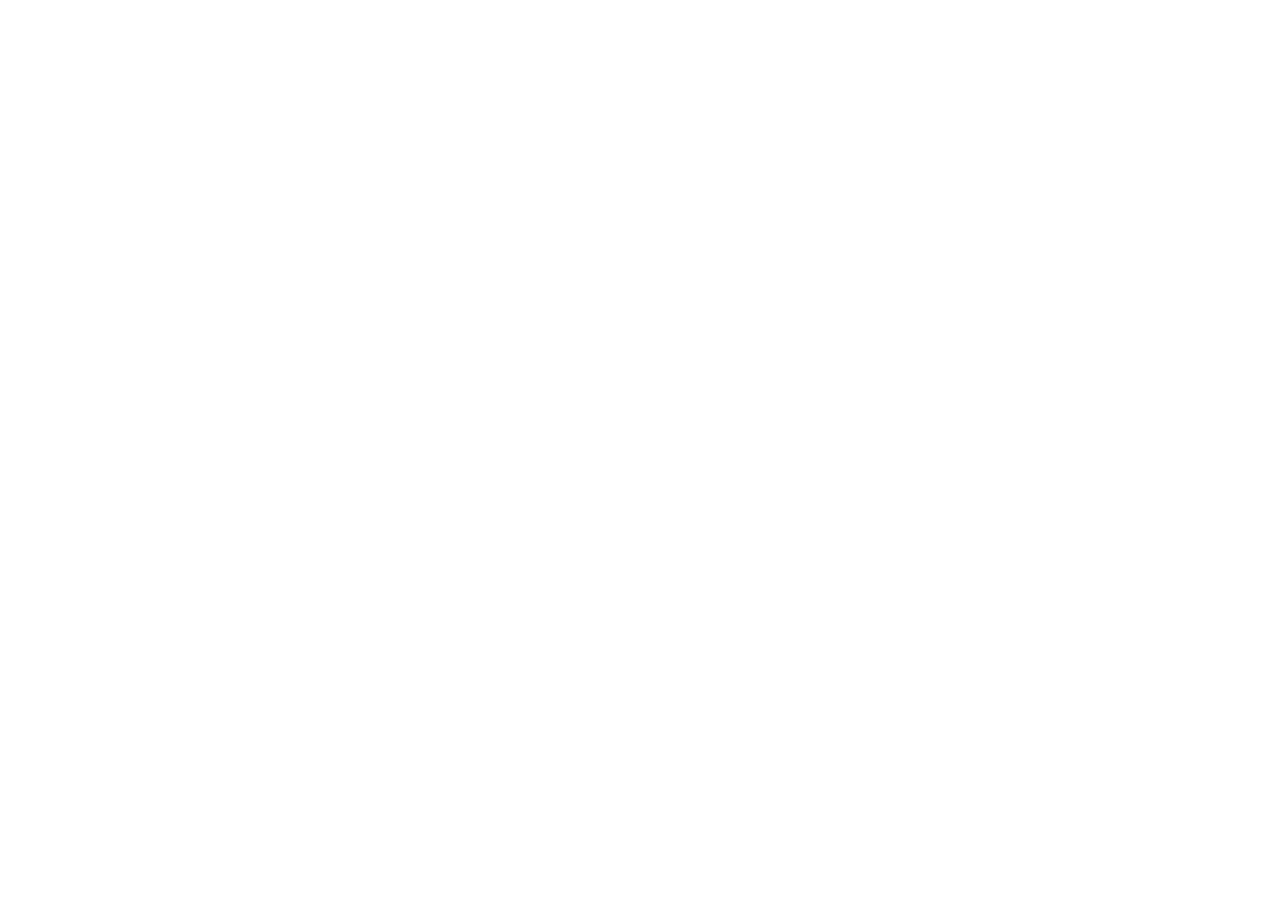
==== html-css/portfoliodev-html-css/index.html @ 9056b568 "chore: reset CSS, add project images and create CSS variables in :root" ====
<!DOCTYPE html>
<html lang="pt-BR">
<head>
    <link rel="preconnect" href="https://fonts.googleapis.com">
    <link rel="preconnect" href="https://fonts.gstatic.com" crossorigin>

    <link rel="preconnect" href="https://fonts.googleapis.com">
    <link rel="preconnect" href="https://fonts.gstatic.com" crossorigin>

    <link rel="preconnect" href="https://fonts.googleapis.com">
    <link rel="preconnect" href="https://fonts.gstatic.com" crossorigin>

    <meta charset="UTF-8">
    <meta name="viewport" content="width=device-width, initial-scale=1.0">
    <title>Portfolio Dev</title>

    <link rel="stylesheet" href="./styles.css">

    <link href="https://fonts.googleapis.com/css2?family=Asap:ital,wght@0,100..900;1,100..900&display=swap" rel="stylesheet">
    <link href="https://fonts.googleapis.com/css2?family=Inconsolata:wght@200..900&display=swap" rel="stylesheet">
    <link href="https://fonts.googleapis.com/css2?family=Maven+Pro:wght@400..900&display=swap" rel="stylesheet">
</head>
<body>
    
</body>
</html>
---- html-css/portfoliodev-html-css/styles.css ----
* {
    margin: 0;
    padding: 0;
    box-sizing: border-box;
}

:root {
    /* COLORS */
    --red: #E3646E;
    --purple: #BB72E9;
    --blue: #3996DB;
    --green: #82BC4F;
    --yellow: #EABD5F;

    /* COLORS BASE */
    --gray-100: #E2E4E9;
    --gray-200: #C0C4CE;
    --gray-300: #878EA1;
    --gray-400: #292C34;
    --gray-500: #16181D;
    --gray-600: #0D0E11;

    /* FONTS */
    /* TITLE - ASAP */
  --title-lg: 700 56px/120% 'Asap', sans-serif;
  --title-md: 700 24px/120% 'Asap', sans-serif;
  --title-sm: 700 16px/120% 'Asap', sans-serif;

  /* SUBTITLE - INCONSOLATA */
  --subtitle: 400 20px/120% 'Inconsolata', monospace;

  /* TEXT - MAVEN PRO */
  --text-md: 400 16px/140% 'Maven Pro', sans-serif;
  --text-sm: 400 14px/140% 'Maven Pro', sans-serif;
}
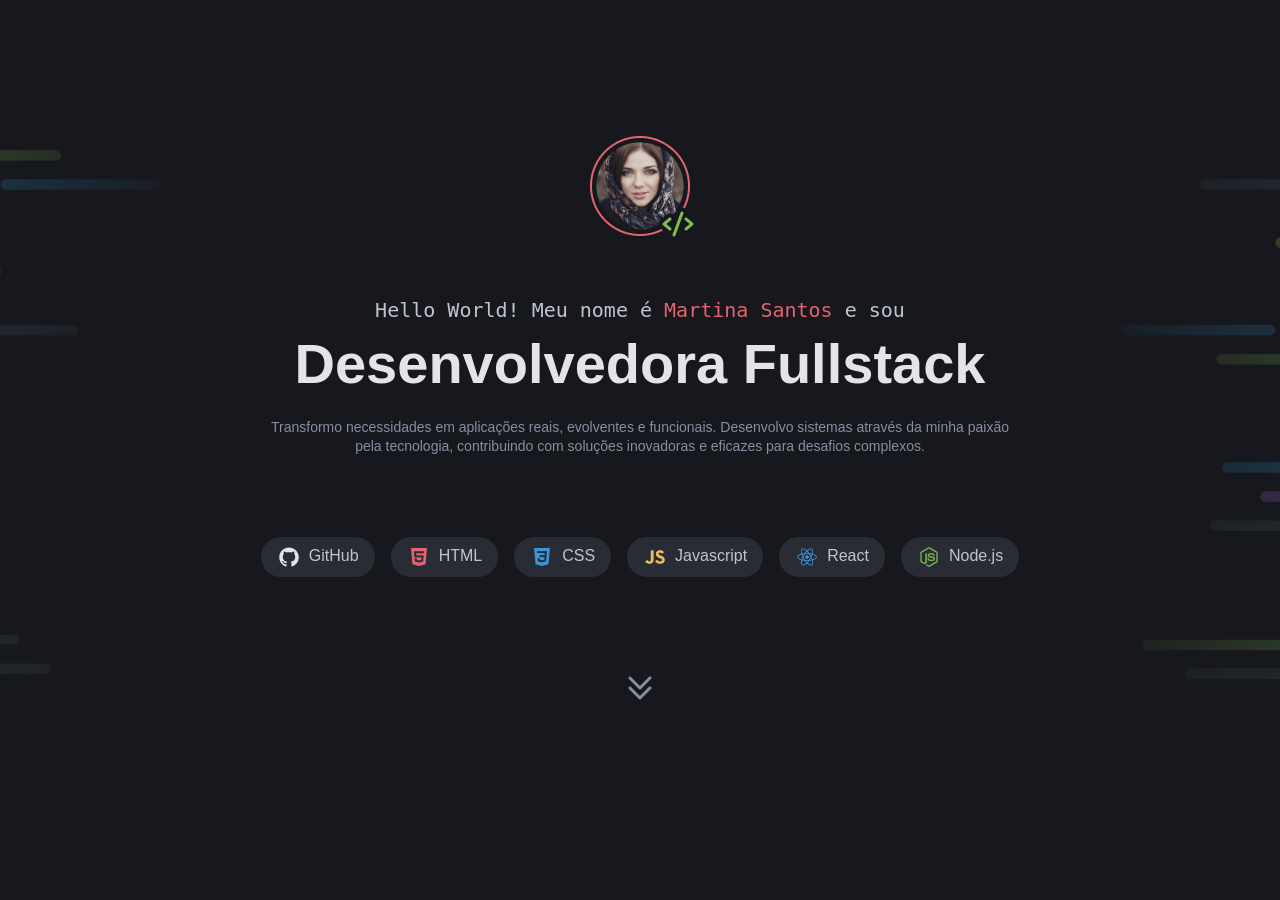
==== commit 2b3f76ce: "feat: implement hero section layout and styling" ====
--- a/html-css/portfoliodev-html-css/index.html
+++ b/html-css/portfoliodev-html-css/index.html
@@ -21,6 +21,55 @@
     <link href="https://fonts.googleapis.com/css2?family=Maven+Pro:wght@400..900&display=swap" rel="stylesheet">
 </head>
 <body>
-    
+    <main>
+        <section class="hero">
+            <div class="container">
+                <img src="./images/Avatar.png" alt="Imagem da pessoa do Portfolio">
+
+                <div class="title">
+                    <p>Hello World! Meu nome é <span>Martina Santos</span> e sou</p>
+                    <h1>Desenvolvedora Fullstack</h1>
+                    <p>Transformo necessidades em aplicações reais, evolventes e funcionais. Desenvolvo sistemas através da minha paixão pela tecnologia, contribuindo com soluções inovadoras e eficazes para desafios complexos.</p>
+                </div>
+
+                <div class="stacks">
+                    <div class="stack">
+                        <img src="./images/svg/GitHub.svg" alt="Icone do github">
+                        <p>GitHub</p>
+                    </div>
+
+                    <div class="stack">
+                        <img src="./images/icons/HTML.png" alt="Icone do HTML">
+                        <p>HTML</p>
+                    </div>
+
+                    <div class="stack">
+                        <img src="./images/icons/CSS.png" alt="Icone do CSS">
+                        <p>CSS</p>
+                    </div>
+
+                    <div class="stack">
+                        <img src="./images/icons/JavaScript.png" alt="Icone do JavaScript">
+                        <p>Javascript</p>
+                    </div>
+
+                    <div class="stack">
+                        <img src="./images/icons/React.png" alt="Icone do React">
+                        <p>React</p>
+                    </div>
+
+                    <div class="stack">
+                        <img src="./images/icons/Node.js.png" alt="Icone do Node">
+                        <p>Node.js</p>
+                    </div>
+                </div>
+
+                <div class="arrow">
+                    <img src="./images/CaretDoubleDown (1).png" alt="Icone de seta">
+                </div>
+            </div>
+            
+        </section>
+    </main>
 </body>
 </html>
--- a/html-css/portfoliodev-html-css/styles.css
+++ b/html-css/portfoliodev-html-css/styles.css
@@ -32,4 +32,111 @@
   /* TEXT - MAVEN PRO */
   --text-md: 400 16px/140% 'Maven Pro', sans-serif;
   --text-sm: 400 14px/140% 'Maven Pro', sans-serif;
+}
+
+.hero {
+  background-image: url('./images/Background_Intro.png');
+  background-size: cover;
+  background-position: center;
+  background-repeat: no-repeat;
+
+  height: 100vh;
+  width: 100%;
+
+  padding: 120px 163px 183px;
+  display: flex;
+  flex-direction: column;
+  align-items: center;
+  justify-content: center;
+
+  & .container {
+    padding: 0 143px;
+    display: flex;
+    flex-direction: column;
+    align-items: center;
+    justify-content: center;
+
+    & img:nth-child(0) {
+      width: 112px;
+      height: 112px;
+    }
+
+    & .title {
+      margin-top: 56px;
+
+      & p:nth-child(1) {
+        color: var(--gray-200);
+
+        font: var(--subtitle);
+
+        text-align: center;
+
+          & span {
+            color: var(--red);
+          }
+      }
+
+      & h1 {
+        color: var(--gray-100);
+
+        font: var(--title-lg);
+
+        text-align: center;
+
+        margin-top: 8px;
+      }
+
+      & p:nth-child(3) {
+        color: var(--gray-300);
+
+        font: var(--text-sm);
+
+        text-align: center;
+
+        margin-top: 20px;
+      }
+    }
+
+    & .stacks {
+      display: flex;
+      gap: 16px;
+      align-items: center;
+      justify-content: center;
+
+      margin-top: 80px;
+
+      & .stack {
+        display: flex;
+        align-items: center;
+        justify-content: center;
+        gap: 8px;
+
+        background-color: var(--gray-400);
+
+        padding: 8px 16px;
+
+        border-radius: 999px;
+
+        & img {
+          width: 24px;
+          height: 24px;
+        }
+
+        & p {
+          color: var(--gray-200);
+
+          font: var(--text-md);
+        }
+      }
+    }
+
+    & .arrow {
+      margin-top: 94px;
+      
+      & img {
+        width: 32px;
+        height: 32px;
+      }
+    }
+  }  
 }
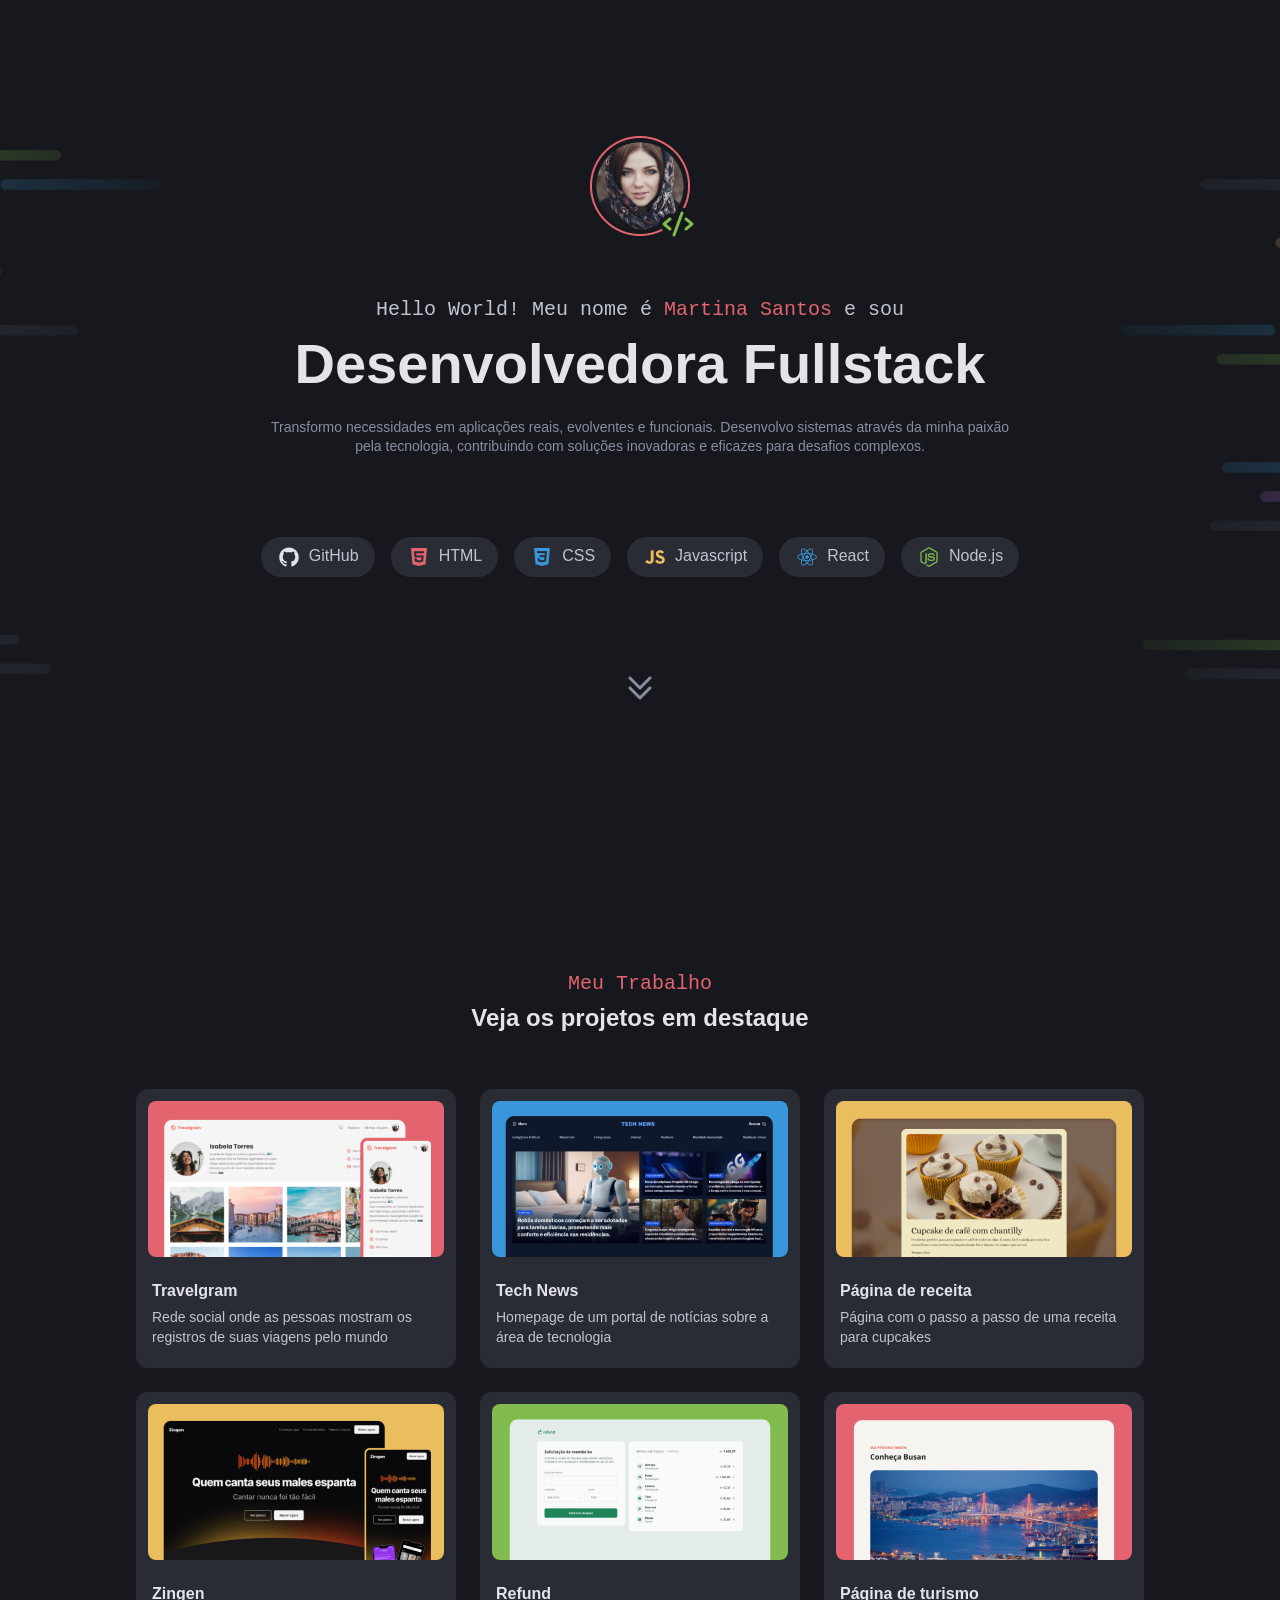
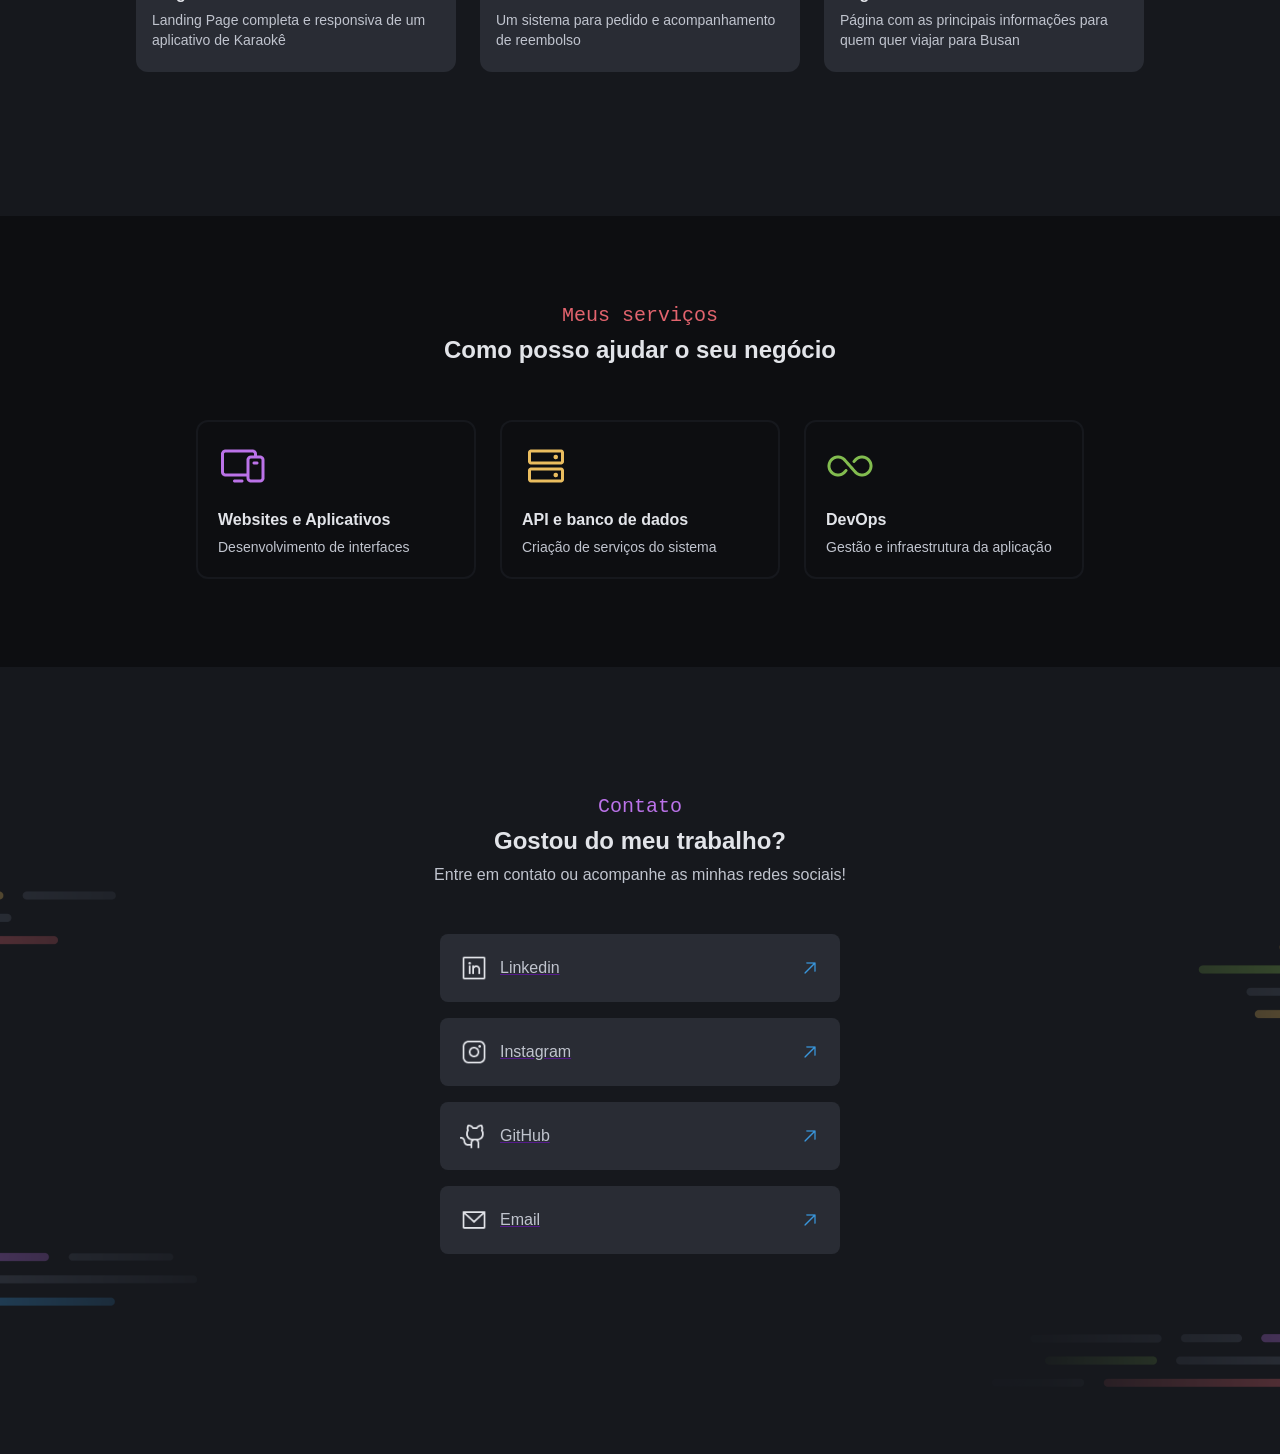
==== commit 5d117bd3: "feat: complete project with semantic HTML and full CSS styling" ====
--- a/html-css/portfoliodev-html-css/index.html
+++ b/html-css/portfoliodev-html-css/index.html
@@ -70,6 +70,160 @@
             </div>
             
         </section>
+
+        <section class="works">
+            <div class="title">
+                <p>Meu Trabalho</p>
+                <h2>Veja os projetos em destaque</h2>
+            </div>
+
+            <div class="projects">
+                <div class="project">
+                    <img src="./images/Thumbnail_Project-01.png" alt="">
+
+                    <div class="description">
+                        <h3>Travelgram</h3>
+                        <p>Rede social onde as pessoas mostram os registros de suas viagens pelo mundo</p>
+                    </div>
+                </div>
+
+                <div class="project">
+                    <img src="./images/Thumbnail_Project-02.png" alt="">
+
+                    <div class="description">
+                        <h3>Tech News</h3>
+                        <p>Homepage de um portal de notícias sobre a área de tecnologia</p>
+                    </div>
+                </div>
+
+                <div class="project">
+                    <img src="./images/Thumbnail_Project-03.png" alt="">
+
+                    <div class="description">
+                        <h3>Página de receita</h3>
+                        <p>Página com o passo a passo de uma receita para cupcakes</p>
+                    </div>
+                </div>
+
+                <div class="project">
+                    <img src="./images/Thumbnail_Project-04.png" alt="">
+
+                    <div class="description">
+                        <h3>Zingen</h3>
+                        <p>Landing Page completa e responsiva de um aplicativo de Karaokê</p>
+                    </div>
+                </div>
+
+                <div class="project">
+                    <img src="./images/Thumbnail_Project-05.png" alt="">
+
+                    <div class="description">
+                        <h3>Refund</h3>
+                        <p>Um sistema para pedido e acompanhamento de reembolso</p>
+                    </div>
+                </div>
+
+                <div class="project">
+                    <img src="./images/Thumbnail_Project-06.png" alt="">
+
+                    <div class="description">
+                        <h3>Página de turismo</h3>
+                        <p>Página com as principais informações para quem quer viajar para Busan</p>
+                    </div>
+                </div>
+            </div>
+        </section>
+
+        <section class="services">
+            <div class="title">
+                <p>Meus serviços</p>
+                <h2>Como posso ajudar o seu negócio</h2>
+            </div>
+
+            <div class="all-services">
+                <div class="service">
+                    <img src="./images/icons/Devices (1).png" alt="">
+
+                    <div class="description">
+                        <h3>Websites e Aplicativos</h3>
+                        <p>Desenvolvimento de interfaces</p>
+                    </div>
+                </div>
+
+                <div class="service">
+                    <img src="./images/icons/HardDrives (1).png" alt="">
+
+                    <div class="description">
+                        <h3>API e banco de dados</h3>
+                        <p>Criação de serviços do sistema </p>
+                    </div>
+                </div>
+
+                <div class="service">
+                    <img src="./images/icons/Infinity (1).png" alt="">
+
+                    <div class="description">
+                        <h3>DevOps</h3>
+                        <p>Gestão e infraestrutura da aplicação</p>
+                    </div>
+                </div>
+            </div>
+        </section>
+
+        <footer>
+            <div class="title">
+                <p>Contato</p>
+                <h2>Gostou do meu trabalho?</h2>
+                <p>Entre em contato ou acompanhe as minhas redes sociais!</p>
+            </div>
+
+            <div class="socials">
+                <a href="">
+                    <div class="social">
+                        <div class="left">
+                            <img src="./images/icons/LinkedinLogo.png" alt="">
+                            <p>Linkedin</p>
+                        </div>
+
+                        <img src="./images/icons/ArrowUpRight (1).png" alt="">
+                    </div>
+                </a>
+                
+                <a href="">
+                    <div class="social">
+                        <div class="left">
+                            <img src="./images/icons/InstagramLogo.png" alt="">
+                            <p>Instagram</p>
+                        </div>
+
+                        <img src="./images/icons/ArrowUpRight (1).png" alt="">
+                    </div>
+                </a>
+                
+                <a href="">
+                    <div class="social">
+                        <div class="left">
+                            <img src="./images/icons/GithubLogo.png" alt="">
+                            <p>GitHub</p>
+                        </div>
+
+                        <img src="./images/icons/ArrowUpRight (1).png" alt="">
+                    </div>
+                </a>
+                
+                <a href="">
+                    <div class="social">
+                        <div class="left">
+                            <img src="./images/icons/EnvelopeSimple.png" alt="">
+                            <p>Email</p>
+                        </div>
+
+                        <img src="./images/icons/ArrowUpRight (1).png" alt="">
+                    </div>
+                </a>
+                
+            </div>
+        </footer>
     </main>
 </body>
 </html>
--- a/html-css/portfoliodev-html-css/styles.css
+++ b/html-css/portfoliodev-html-css/styles.css
@@ -138,5 +138,268 @@
         height: 32px;
       }
     }
-  }  
+  }
+}
+
+.works {
+  padding: 72px 120px 144px;
+    
+  display: flex;
+  flex-direction: column;
+  align-items: center;
+  justify-content: center;
+  gap: 56px;
+
+  background-color: var(--gray-500);
+
+  & .title {
+    display: flex;
+    flex-direction: column;
+    gap: 8px;
+
+    & p {
+      color: var(--red);
+
+      font: var(--subtitle);
+
+      text-align: center;
+    }
+
+    & h2 {
+      color: var(--gray-100);
+
+      font: var(--title-md);
+
+      text-align: center;
+    }
+  }
+
+  & .projects {
+    display: flex;
+    align-items: center;
+    justify-content: center;
+    gap: 24px;
+    flex-wrap: wrap;
+
+
+    width: 100%;
+
+    & .project {
+      width: 320px;
+
+      display: flex;
+      flex-direction: column;
+      gap: 20px;
+
+      padding: 12px 12px 17px;
+
+      border-radius: 12px;
+
+      background-color: var(--gray-400);
+
+      & img {
+        width: 100%;
+        height: 156px;
+
+        border-radius: 8px;
+      }
+
+      & .description {
+        display: flex;
+        flex-direction: column;
+        gap: 8px;
+
+        padding: 4px;
+
+        & h3 {
+          color: var(--gray-100);
+
+          font: var(--title-sm);
+        }
+
+        & p {
+          color: var(--gray-200);
+
+          font: var(--text-sm);
+        }
+      }
+    }
+
+    & .project:hover {
+      border: 1.5px solid var(--gray-300);
+    }
+  }
+}
+
+.services {
+  background-color: var(--gray-600);
+
+  padding: 88px 120px;
+
+  display: flex;
+  flex-direction: column;
+  justify-content: center;
+  align-items: center;
+  gap: 56px;
+
+  & .title {
+    display: flex;
+    flex-direction: column;
+    gap: 8px;
+
+    & p {
+      color: var(--red);
+
+      font: var(--subtitle);
+
+      text-align: center;
+    }
+
+    & h2 {
+      color: var(--gray-100);
+
+      font: var(--title-md);
+    }
+  }
+
+  & .all-services {
+    display: flex;
+    justify-content: center;
+    align-items: center;
+    flex-wrap: wrap;
+    gap: 24px;
+
+    & .service {
+      width: 280px;
+
+      border: 2px solid var(--gray-500);
+
+      display: flex;
+      flex-direction: column;
+      gap: 20px;
+
+      padding: 20px;
+
+      border-radius: 12px;
+
+      & img {
+        width: 48px;
+        height: 48px;
+      }
+
+      & .description {
+        display: flex;
+        flex-direction: column;
+        gap: 8px;
+
+        & h3 {
+          color: var(--gray-100);
+
+          font: var(--title-sm);
+        }
+
+        & p {
+          color: var(--gray-200);
+
+          font: var(--text-sm);
+        }
+      }
+    }
+  }
+}
+
+footer {
+  background-image: url('./images/Background_Contacts.png');
+  background-size: cover;
+  background-position: center;
+  background-repeat: no-repeat;
+
+  padding: 128px 120px 200px;
+
+  display: flex;
+  flex-direction: column;
+  justify-content: center;
+  align-items: center;
+  gap: 48px;
+
+  & .title {
+    display: flex;
+    flex-direction: column;
+    gap: 8px;
+
+    & p {
+      color: var(--purple);
+
+      font: var(--subtitle);
+
+      text-align: center;
+    }
+
+    & h2 {
+      color: var(--gray-100);
+
+      font: var(--title-md);
+
+      text-align: center;
+    }
+
+    & p:nth-child(3) {
+      color: var(--gray-200);
+
+      font: var(--text-md);
+    }
+  }
+
+  & .socials {
+    display: flex;
+    flex-direction: column;
+    gap: 16px;
+    justify-content: center;
+    align-items: center;
+
+    & a {
+
+
+      & .social {
+        width: 400px;
+
+        background-color: var(--gray-400);
+        
+        display: flex;
+        justify-content: space-between;
+        align-items: center;
+
+        padding: 20px;
+
+        border-radius: 8px;
+
+        & .left {
+          display: flex;
+          align-items: center;
+          gap: 12px;
+
+          & img {
+            width: 28px;
+            height: 28px;
+          }
+
+          & p {
+            color: var(--gray-200);
+
+            font: var(--text-md);
+          }
+        }
+
+        & img {
+          width: 20px;
+          height: 20px;
+        }
+      }
+
+      & .social:hover {
+        border: 1.5px solid var(--blue);
+      }
+    }
+
+  }
 }
